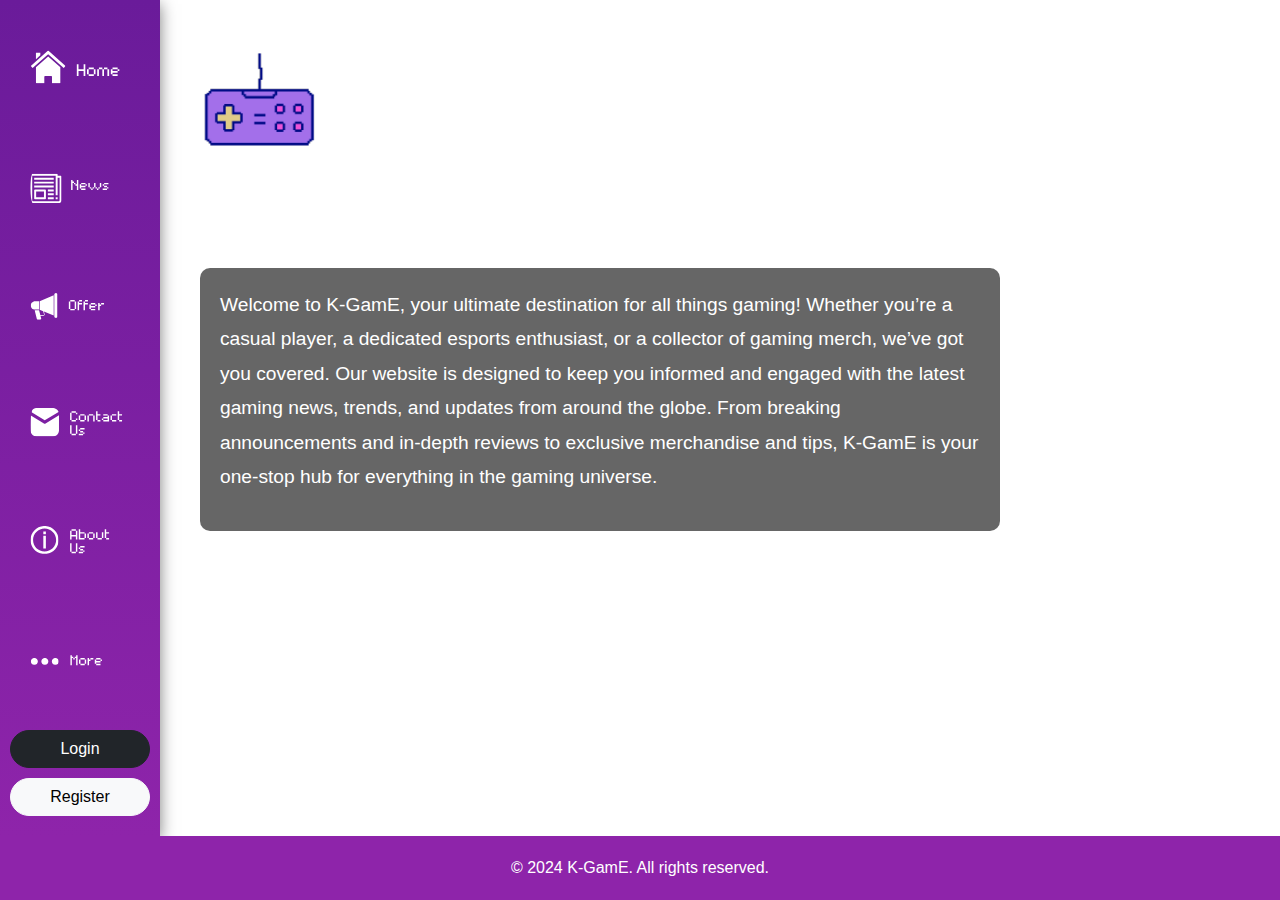
==== aboutus.html @ 73bc81e0 "Initial Commit" ====
<!DOCTYPE html>
<html lang="en">
<head>
    <meta charset="UTF-8">
    <meta name="viewport" content="width=device-width, initial-scale=1.0">
    <title>About Us</title>
    <!-- Bootstrap CSS -->
    <link href="https://cdn.jsdelivr.net/npm/bootstrap@5.3.0-alpha1/dist/css/bootstrap.min.css" rel="stylesheet">
    <link href="css/main.css" rel="stylesheet">
    <style>
        h1 {
            font-size: 3rem;
            margin-bottom: 30px;
        }

        .about-section {
            background: rgba(0, 0, 0, 0.6);
            padding: 20px;
            border-radius: 10px;
            line-height: 1.8;
            font-size: 1.2rem;
            display: inline-block;
            max-width: 800px;
        }

        .logo {
            margin-bottom: 20px;
        }

        .logo img {
            width: 120px;
        }
    </style>
</head>
<body>
    <div class="main-area">
        <!-- Sidebar -->
        <div class="sidebar">
            <a href="index.html">
                <img src="Web Design Assets/Sidebar/Maximize/Home.svg" alt="Home">
            </a>
            <a href="news.html">
                <img src="Web Design Assets/Sidebar/Maximize/News.svg" alt="News">
            </a>
            <a href="offer.html">
                <img src="Web Design Assets/Sidebar/Maximize/Offer.svg" alt="Offer">
            </a>
            <a href="contactus.html">
                <img src="Web Design Assets/Sidebar/Maximize/ContactUs.svg" alt="Contact Us">
            </a>
            <a href="aboutus.html">
                <img src="Web Design Assets/Sidebar/Maximize/AboutUs.svg" alt="About Us">
            </a>
            <a href="more.html">
                <img src="Web Design Assets/Sidebar/Maximize/More.svg" alt="More">
            </a>
            <div class="account-buttons">
                <a href="login.html"><button class="btn btn-dark">Login</button></a>
                <a href="login.html"><button class="btn btn-light">Register</button></a>
            </div>
        </div>

        <!-- Main Content -->
        <div class="content">
            <div class="logo">
                <img src="Web Design Assets/LoginRegister/Logo.svg" alt="K-GamE Logo">
            </div>
            <h1>We are K-GamE!</h1>
            <div class="about-section">
                <p>Welcome to K-GamE, your ultimate destination for all things gaming! Whether you’re a casual player, a dedicated esports enthusiast, or a collector of gaming merch, we’ve got you covered. Our website is designed to keep you informed and engaged with the latest gaming news, trends, and updates from around the globe. From breaking announcements and in-depth reviews to exclusive merchandise and tips, K-GamE is your one-stop hub for everything in the gaming universe.</p>
            </div>
        </div>
    </div>

    <div class="footer">
        <p>&copy; 2024 K-GamE. All rights reserved. </p>
    </div>

    <!-- Bootstrap JS -->
    <script src="https://cdn.jsdelivr.net/npm/bootstrap@5.3.0-alpha1/dist/js/bootstrap.bundle.min.js"></script>
</body>
</html>
---- css/main.css ----
html, body {
    width: 100%;
    height: 100%;
}

body {
    margin: 0;
    font-family: Arial, sans-serif;
    color: white;
    background: url('../Web Design Assets/Background/Background1.svg') no-repeat center fixed;
    background-size: cover;
    display: flex;
    flex-direction: column;
}

.main-area {
    flex: 1;
    display: flex;
    flex-direction: row;
    overflow-y: auto;
}

.sidebar {
    width: 160px;
    background: linear-gradient(180deg, #6a1b9a, #8e24aa);
    display: flex;
    flex-direction: column;
    justify-content: space-between;
    align-items: center;
    padding: 20px 0;
    box-shadow: 0 4px 15px rgba(0, 0, 0, 0.5);
    animation: fadeIn 1.5s ease-in-out;
}

.sidebar a {
    display: block;
    text-align: center;
    transition: transform 0.3s, filter 0.3s;
}

.sidebar a:hover {
    transform: scale(1.1);
    filter: brightness(1.2);
}

.sidebar img {
    width: 100px;
    height: 100px;
    border-radius: 50%;
    transition: transform 0.3s;
}

.sidebar img:hover {
    transform: scale(1.2);
    filter: drop-shadow(0 0 10px #ffffff);
}

.account-buttons {
    display: flex;
    flex-direction: column;
    gap: 10px;
    width: 100%;
    padding: 0 10px;
}

.account-buttons a {
    text-decoration: none;
}

.account-buttons button {
    width: 100%;
    border-radius: 20px;
    transition: background-color 0.3s;
}

.account-buttons button:hover {
    background-color: #9c27b0;
    color: white;
}

.content {
	flex: 1;
    padding: 40px;
    animation: slideIn 1s ease-out;
    overflow-y: auto;
}

.footer {
    padding: 20px;
    background-color: #8e24aa;
    text-align: center;
}

.footer p {
    margin: 0;
}

/* Animations */
@keyframes fadeIn {
    from {
        opacity: 0;
    }
    to {
        opacity: 1;
    }
}

@keyframes fadeInUp {
    from {
        opacity: 0;
        transform: translateY(20px);
    }
    to {
        opacity: 1;
        transform: translateY(0);
    }
}

@keyframes slideIn {
    from {
        transform: translateY(100%);
    }
    to {
        transform: translateY(0);
    }
}

@keyframes textGlow {
    from {
        text-shadow: 0 0 5px #ffffff, 0 0 10px #ffcc00, 0 0 20px #ffcc00;
    }
    to {
        text-shadow: 0 0 10px #ffffff, 0 0 20px #ff9900, 0 0 40px #ff9900;
    }
}
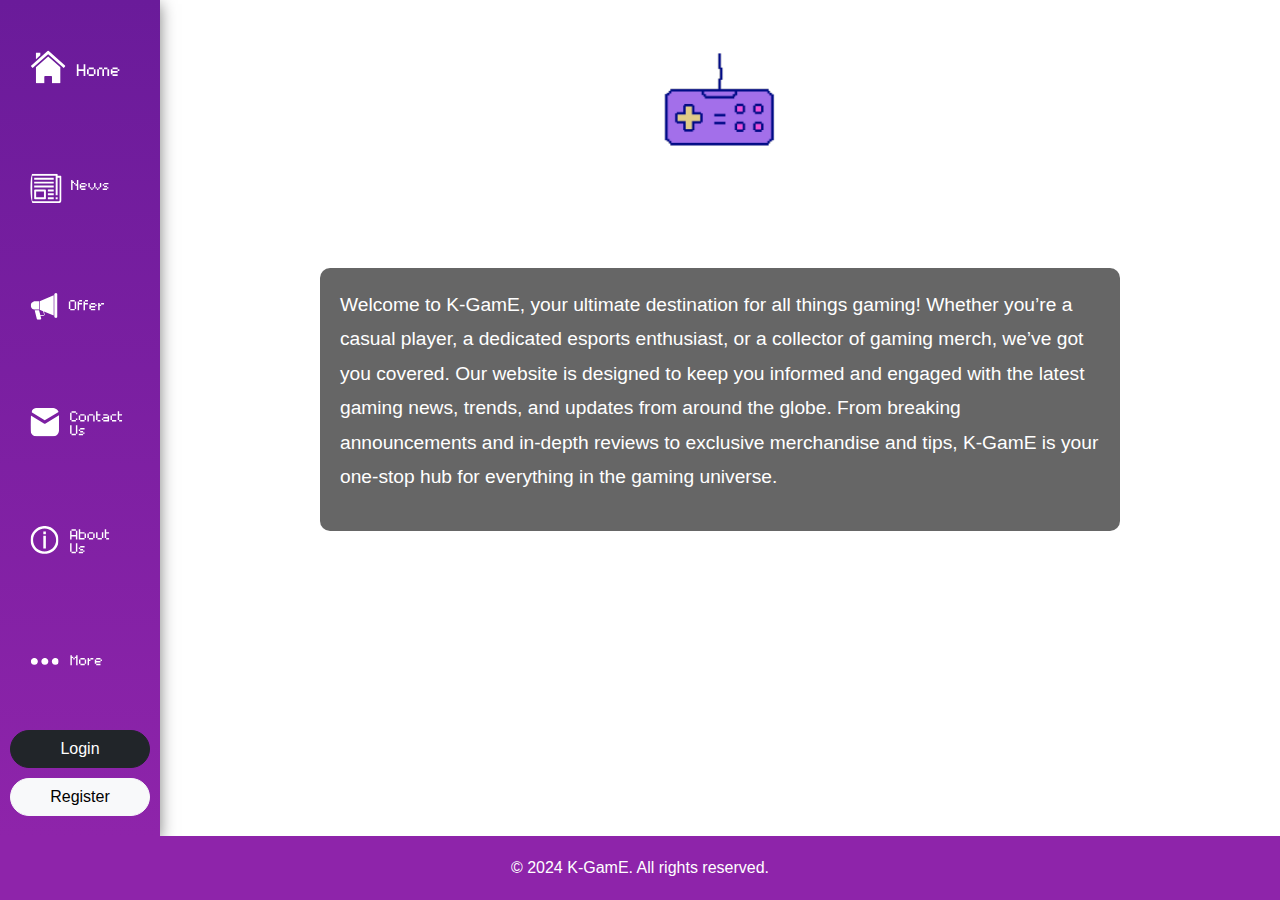
==== commit d250600d: "Update" ====
--- a/aboutus.html
+++ b/aboutus.html
@@ -11,6 +11,7 @@
         h1 {
             font-size: 3rem;
             margin-bottom: 30px;
+            text-align: center;
         }
 
         .about-section {
@@ -19,8 +20,9 @@
             border-radius: 10px;
             line-height: 1.8;
             font-size: 1.2rem;
-            display: inline-block;
             max-width: 800px;
+            margin-left: auto;
+            margin-right: auto;
         }
 
         .logo {
@@ -28,7 +30,10 @@
         }
 
         .logo img {
+            display: block;
             width: 120px;
+            margin-left: auto;
+            margin-right: auto;
         }
     </style>
 </head>
